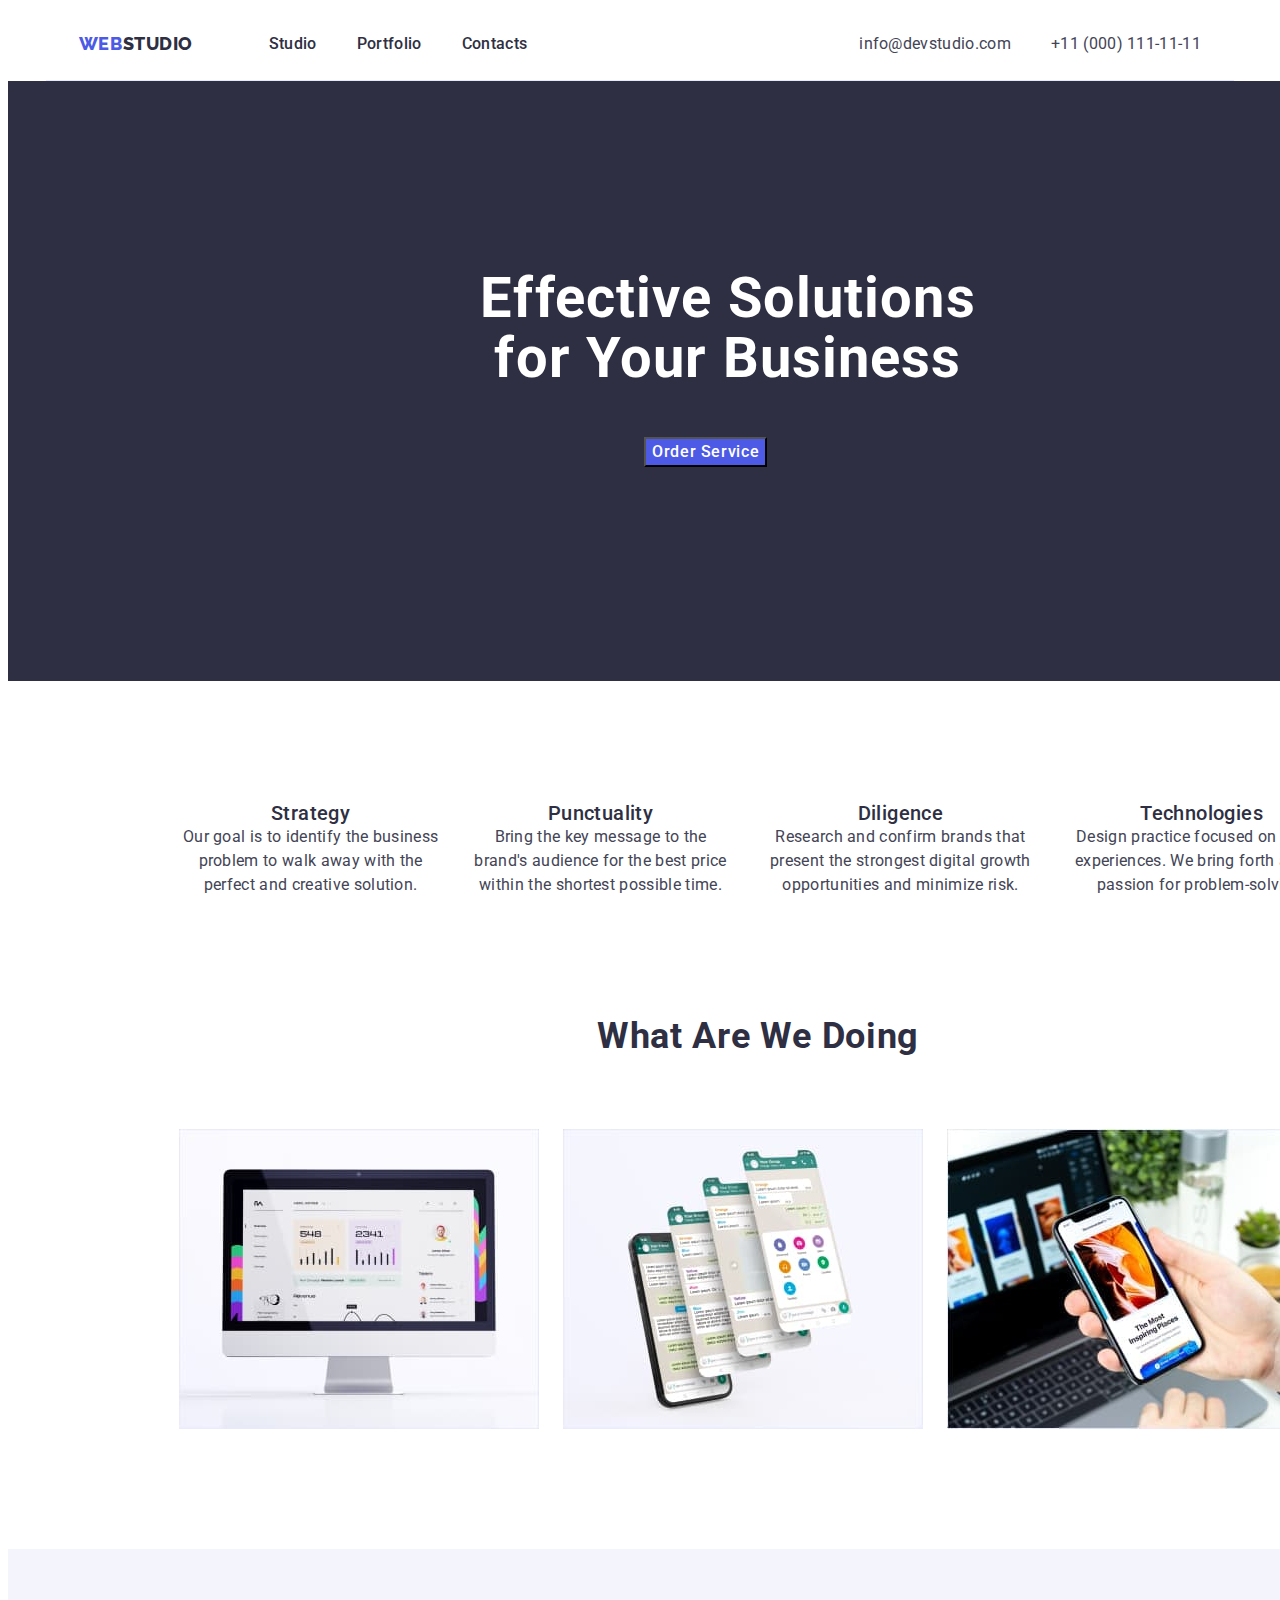
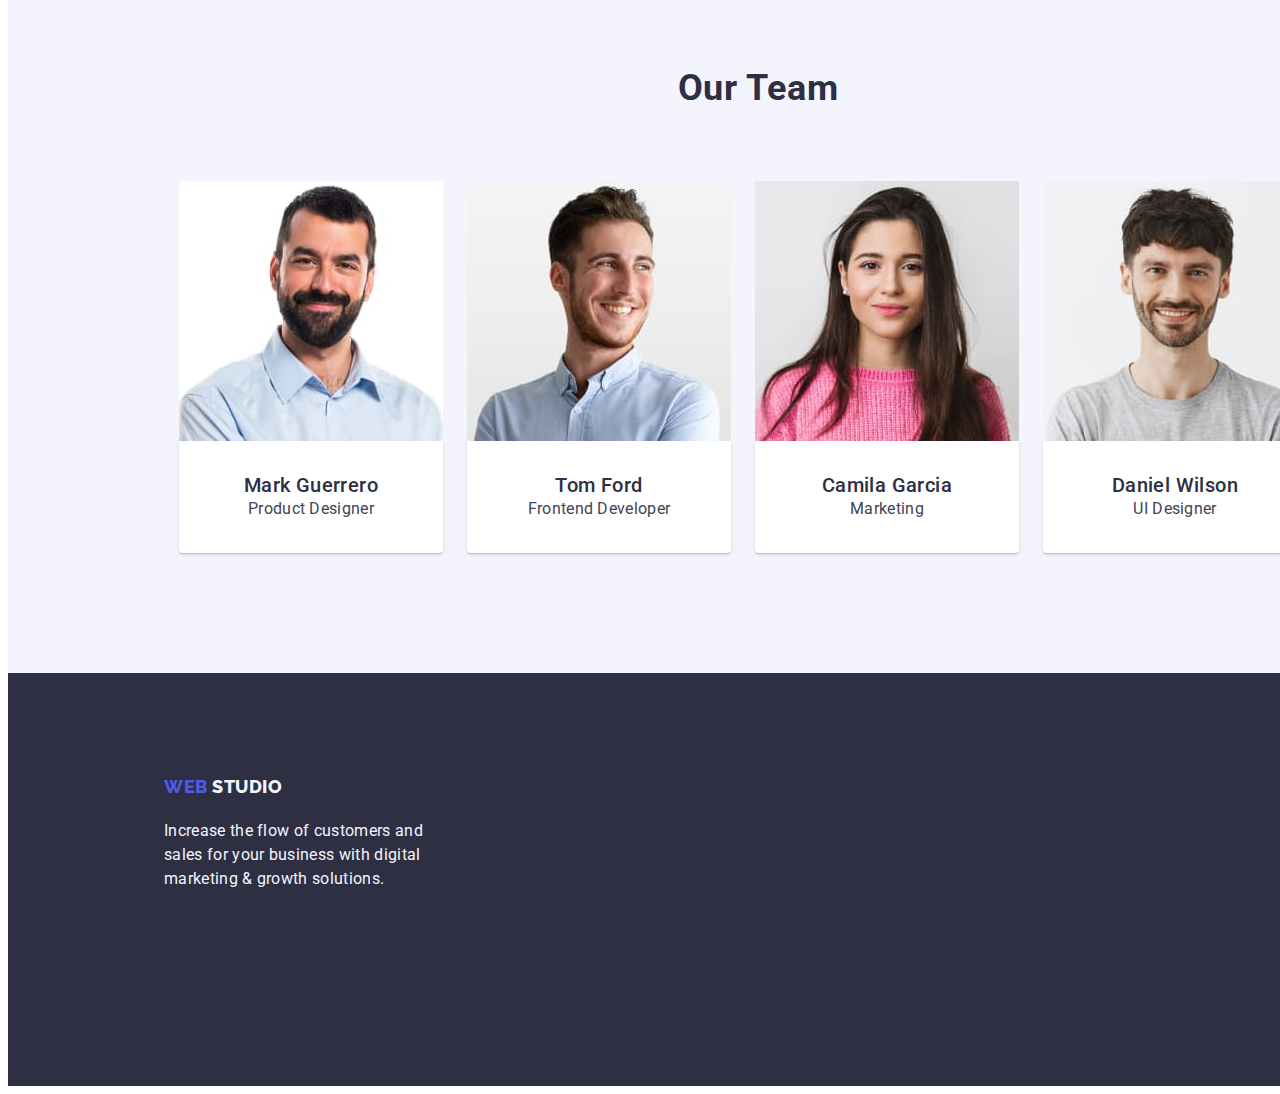
==== index.html @ 9d77634a "9-00" ====
<!DOCTYPE html>
<html lang="en">

<head>
    <meta charset="UTF-8">
    <meta name="viewport" content="width=device-width, initial-scale=1.0">
    <title>WebStudio</title>
    <link rel="preconnect" href="https://fonts.googleapis.com">
    <link rel="preconnect" href="https://fonts.gstatic.com" crossorigin>
    <link
        href="https://fonts.googleapis.com/css2?family=Raleway:wght@800&family=Roboto:wght@400;500;700;900&display=swap"
        rel="stylesheet">
    <link rel="stylesheet" href="node_modules/modern-normalize/modern-normalize.css">
    <link rel="stylesheet" href="./css/style.css">

</head>

<body>

    <header class="main-menu">
        <div class="header-content container">
            <nav class="menu">
                <div class="logotype">
                    <a href="./index.html" class="logo link">Web<span class="highlight">Studio</span></a>
                </div>
                <ul class="list">
                    <div class="menu-content">
                        <li><a href="./index.html" class="link nav-menu">Studio</a></li>
                        <li><a href="./portfolio.html" class="link nav-menu">Portfolio</a></li>
                        <li><a href="" class="link nav-menu">Contacts</a></li>
                    </div>
                </ul>
            </nav>
            <address class="h-address">
                <ul class="list">
                    <div class="contacts-content">
                        <li><a href="mailto:info@devstudio.com" class="adress-item link">info@devstudio.com</a></li>
                        <li><a href="tel:+110001111111" class="adress-item link">+11 (000) 111-11-11</a></li>
                    </div>
                </ul>
            </address>
        </div>
    </header>
    <main>
        <section class="solutions hero">
            <h1 class="eff-sol text-title-1">Effective Solutions
                for Your Business</h1>

            <button type="button" class="click bttn">Order Service</button>
        </section>

        <section class="section">
            <div class="container">
                <h2 class="visually-hidden">features</h2>
                <ul class="features list">
                    <li>
                        <h3 class="points">Strategy</h3>

                        <p class="point-text">Our goal is to identify the business
                            problem to walk away with the perfect and creative solution.</p>
                    </li>

                    <li>
                        <h3 class="points">Punctuality</h3>

                        <p class="point-text">Bring the key message to the brand's audience for the best price
                            within
                            the
                            shortest possible
                            time.
                        </p>
                    </li>

                    <li>
                        <h3 class="points">Diligence</h3>

                        <p class="point-text">Research and confirm brands that present the strongest digital growth
                            opportunities and minimize
                            risk.
                        </p>
                    </li>

                    <li>
                        <h3 class="points">Technologies</h3>

                        <p class="point-text">Design practice focused on digital experiences. We bring forth a deep
                            passion
                            for
                            problem-solving.
                        </p>
                    </li>
                </ul>
            </div>
        </section>

        <section class="section">
            <div class="container">
                <h2 class="title pict-title">What are we doing</h2>
                <ul class="list pictures illustration">

                    <li><img src="./images/img-1.jpg" alt="computer" width="360"></li>
                    <li><img src="./images/img-2.jpg" alt="screens" width="360"></li>
                    <li><img src="./images/img-3.jpg" alt="phone" width="360"></li>

                </ul>
            </div>
        </section>

        <section class="team section">
            <div class="container">
                <h2 class="title pict-title">Our Team</h2>

                <ul class="list pictures avatar">
                    <li class="member"><img src="./images/foto-1.jpg" alt="Product Designer" width="264">
                        <div class="card avatar">
                            <h3 class="points">Mark Guerrero</h3>
                            <p class="point-text">Product Designer</p>
                        </div>
                    </li>
                    <li class="member"><img src="./images/foto-2.jpg" alt="Frontend Developer" width="264">
                        <div class="card avatar">
                            <h3 class="points">Tom Ford</h3>
                            <p class="point-text">Frontend Developer</p>
                        </div>
                    </li>
                    <li class="member"><img src="./images/foto-3.jpg" alt="Marketing" width="264">
                        <div class="card avatar">
                            <h3 class="points">Camila Garcia</h3>
                            <p class="point-text">Marketing</p>
                        </div>
                    </li>
                    <li class="member"><img src="./images/foto-4.jpg" alt="UI Designer" width="264">
                        <div class="card avatar">
                            <h3 class="points">Daniel Wilson</h3>
                            <p class="point-text">UI Designer</p>
                        </div>
                    </li>
                </ul>
            </div>
        </section>
    </main>
    <footer class="down down-cont">
        <div class="container">
            <div class="logotype">
                <a href="./index.html" class="logo link">Web
                    <span class="down-logo">Studio</span>
                </a>
            </div>
            <p class="down-par down-text">Increase the flow of customers and sales for your business with digital
                marketing &
                growth
                solutions.</p>
        </div>
    </footer>

</body>

</html>
---- css/style.css ----
:root {
    --main-color: #2E2F42;
    --logo-color: #4D5AE5;
--second-color: #434455;
    --white: #FFF;
    --cloud: #F4F4FD;
    --cornflower:#E7E9FC;
}

body{
    font-family: 'Roboto', sans-serif;
    color: var(--second-color,#434455);
    background-color: #FFFFFF;
}



h1,
h2,
h3,
p {
	margin-top: 0;
	margin-bottom: 0;
}

ul {
	margin-top: 0;
	margin-bottom: 0;
	padding-left: 0;
} 
img {
    display: block;
}

    .link {
            text-decoration: none;
          }
    
    .list {
            list-style-type: none;
        } 


    .nav-menu {
        font-weight: 500;
        color: var(--main-color,#2E2F42);
        line-height: 1.5;
        letter-spacing: 0.02em;
    }
    
    .link:hover {
        color: #404bbf;
    }
    .link:focus {
        color: #404bbf;
    }

    .logo {
            font-size: 18px;
            font-family: "Raleway", sans-serif;
            line-height: 1.17;
            letter-spacing: 0.03em;
            text-transform: uppercase;
            color: var(--logo-color,#4D5AE5);
            font-weight: 800;                 
    }

    .highlight {
        color: var(--main-color);
    }
        .header-content {
            display: flex;
            width: 1440px;
            height: 72px;
            justify-content: center;
            align-items: center;
            flex-shrink: 0;
            border-bottom: 1px solid var(--cornflower, #E7E9FC);
            background: var(--white, #FFF);
        }
        .menu {
            display: flex;
        }
         .logotype {
            display: inline-flex;
                height: 24px;
                align-items: center;
                flex-shrink: 0;
         }
                 .logotype.logo {
                    display: flex;
                        width: 44px;
                        flex-direction: column;
                        justify-content: center;
                 }
                 .logotype.highlight {
                                    display: flex;
                                        width: 71px;
                                        flex-direction: column;
                                        justify-content: center;
                                 }

         .menu-content {
                    display: inline-flex;
                        align-items: flex-start;
                        gap: 40px;
                        
                        margin-right: 332px;
                        margin-left: 76px;
                 }
         .contacts-content {
                    display: inline-flex;
                    gap: 40px;

                 }

    .adress-item {
        color: var(--second-color, #434455);
        font-size: 16px;
        line-height: 1.5;
        letter-spacing: 0.02em;
    }
        .h-address {
            font-style: normal;
        }
               
                
                  

.solutions {
        background-color: var(--main-color,#2E2F42);
 }

 .hero {
width: 1440px;
    height: 600px;
    flex-shrink: 0;
 }
 .text-title-1 {
    display: flex;
        width: 496px;
        flex-direction: column;
        flex-shrink: 0;
        padding-top: 188px;
        padding-bottom: 48px;
        padding-left: 472px;
        padding-right: 472px;
 }
 .bttn {
    margin-left: 636px;
    margin-right: 635px;
 }
      
     .eff-sol {
         color: var(--white, #FFF);
         text-align: center;
         font-size: 56px;
         line-height: 1.07;
         letter-spacing: 0.02em;
        }
.click {
                background-color: #4D5AE5;
                cursor: pointer;
                font-family: "Roboto", sans-serif;
                font-weight: 500;
                font-size: 16px;
                line-height: 1.5;
                letter-spacing: 0.04em;
                color: #ffffff;
}
.click:focus {
    background-color: #404BBF;
}

.click:hover {
    background-color: #404BBF;
}


  .section {  
    width: 1128px;
        padding-left: 156px;
        padding-right: 156px;
        padding-top: 120px;
  }

.features {
display: flex;
gap: 24px;
width: calc((100%-24px*3) / 4);
    
    
}
.points {
            font-weight: 500;
            font-size: 20px;
            line-height: 1.2;
            letter-spacing: 0.02em;
            color: var(--main-color,#2E2F42);
            text-align: center;
}
.point-text {
    font-size: 16px;
    line-height: 1.5;
    letter-spacing: 0.02em;
    color: var(--second-color,#434455);
    text-align: center;
}

.title {
    font-size: 36px;
    line-height: 1.11;
    letter-spacing: 0.02em;
    text-transform: capitalize;
    color: var(--main-color,#2E2F42);
    text-align: center;
}
.pict-title{
    margin: 0 auto;
    padding-bottom: 72px;
    
}
.illustration {
    max-width: calc((100%-2*24) / 3);
}

.pictures {
display: flex;
gap: 24px;
    padding-bottom: 120px;
}
.card {
    border-radius: 0px 0px 4px 4px;
        background: var(--white, #FFF);
        box-shadow: 0px 2px 1px 0px rgba(46, 47, 66, 0.08), 0px 1px 1px 0px rgba(46, 47, 66, 0.16), 0px 1px 6px 0px rgba(46, 47, 66, 0.08);
        padding: 32px 0;
        max-width: calc((100%-3*24) / 4);
}
.avatar{
    max-width: calc((100%-3*24) / 4);
}
.team {
    background: var(--cloud, #F4F4FD);
    letter-spacing: 0.02em;
    color: var(--main-color,#2E2F42);
}
.member {
    background-color: #FFFFFF;
}
.container {
    width: 1158px;
    margin: 0 auto;
    padding: 0 15px;
}

.down { 
    background: var(--main-color,#2E2F42);
    color: var(--cloud, #F4F4FD);
        line-height: 1.5;
        letter-spacing: 0.013em;
}
.down-cont {
    width: 1440px;
        height: 312px;
        flex-shrink: 0;
        padding-top: 101.5px;
        padding-left: 15px;
}

.down-logo {
    color: var(--cloud,#F4F4FD);
}

.logotype.down-logo {
    display: flex;
        width: 71px;
        flex-direction: column;
        justify-content: center;
}
.down-text {
    display: flex;
        width: 264px;
        flex-direction: column;
        flex-shrink: 0;
        padding-top: 19px;
}
.down-par {
    letter-spacing: 0.02em;
    line-height: 1.5;
    color: var(--cloud,#F4F4FD);
}
.press {
    font-family: "Roboto", sans-serif;
    font-weight: 500;
    font-size: 16px;
    line-height: 1.5;
    letter-spacing: 0.04em;
    color: var(--logo-color,#4D5AE5);
    background-color: var(--cloud,#F4F4FD);
    cursor: pointer;
}
.press:hover {
color: #FFFFFF;
background-color: #404BBF;
}
.press:focus {
color: #FFFFFF;
background-color: #404BBF;
}
.main-type {
    display: inline-flex;
        align-items: flex-start;
        gap: 24px;
     padding-top: 96px;
            padding-bottom: 72px;
        justify-content: center;
            align-items: center;
            padding-left: 120px;
}
.type-01 {
    display: flex;
        padding: 12px 24px;
        align-items: flex-start;
        border-radius: 4px;
        background: var(--ocean, #404BBF);
        box-shadow: 0px 2px 2px 0px rgba(0, 0, 0, 0.12), 0px 2px 1px 0px rgba(0, 0, 0, 0.08), 0px 3px 1px 0px rgba(0, 0, 0, 0.10);
}
.type-02 {
    display: flex;
        padding: 12px 24px;
        justify-content: center;
        align-items: center;
        border-radius: 4px;
        border: 1px solid var(--cornflower, #E7E9FC);
        background: var(--cloud, #F4F4FD);
        
}
.portfolio-pict {
    display: flex;
    flex-wrap: wrap;
    gap: 24px;
    max-width: calc((100%-6*24) / 9);
    padding-bottom: 120px;
}

 .description {
    flex-direction: column;
        align-items: flex-start;
        flex-shrink: 0;
        border: 1px solid var(--cornflower, #E7E9FC);
        background: var(--white, #FFF);
        margin-bottom: 48px;
        padding-top: 24px;
        padding-bottom: 24px;
 }
.services {
    font-weight: 500;
    font-size: 20px;
    line-height: 1.2;
    letter-spacing: 0.02em;
    color: var(--main-color,#2E2F42);
}

.applications {
    font-size: 16px;
    line-height: 1.5;
    letter-spacing: 0.02em;
    color: var(--second-color,#434455);
}
         .visually-hidden {
             position: absolute;
             width: 1px;
             height: 1px;
             margin: -1px;
             border: 0;
             padding: 0;
             white-space: nowrap;
             clip-path: inset(100%);
             clip: rect(0 0 0 0);
             overflow: hidden;
         }
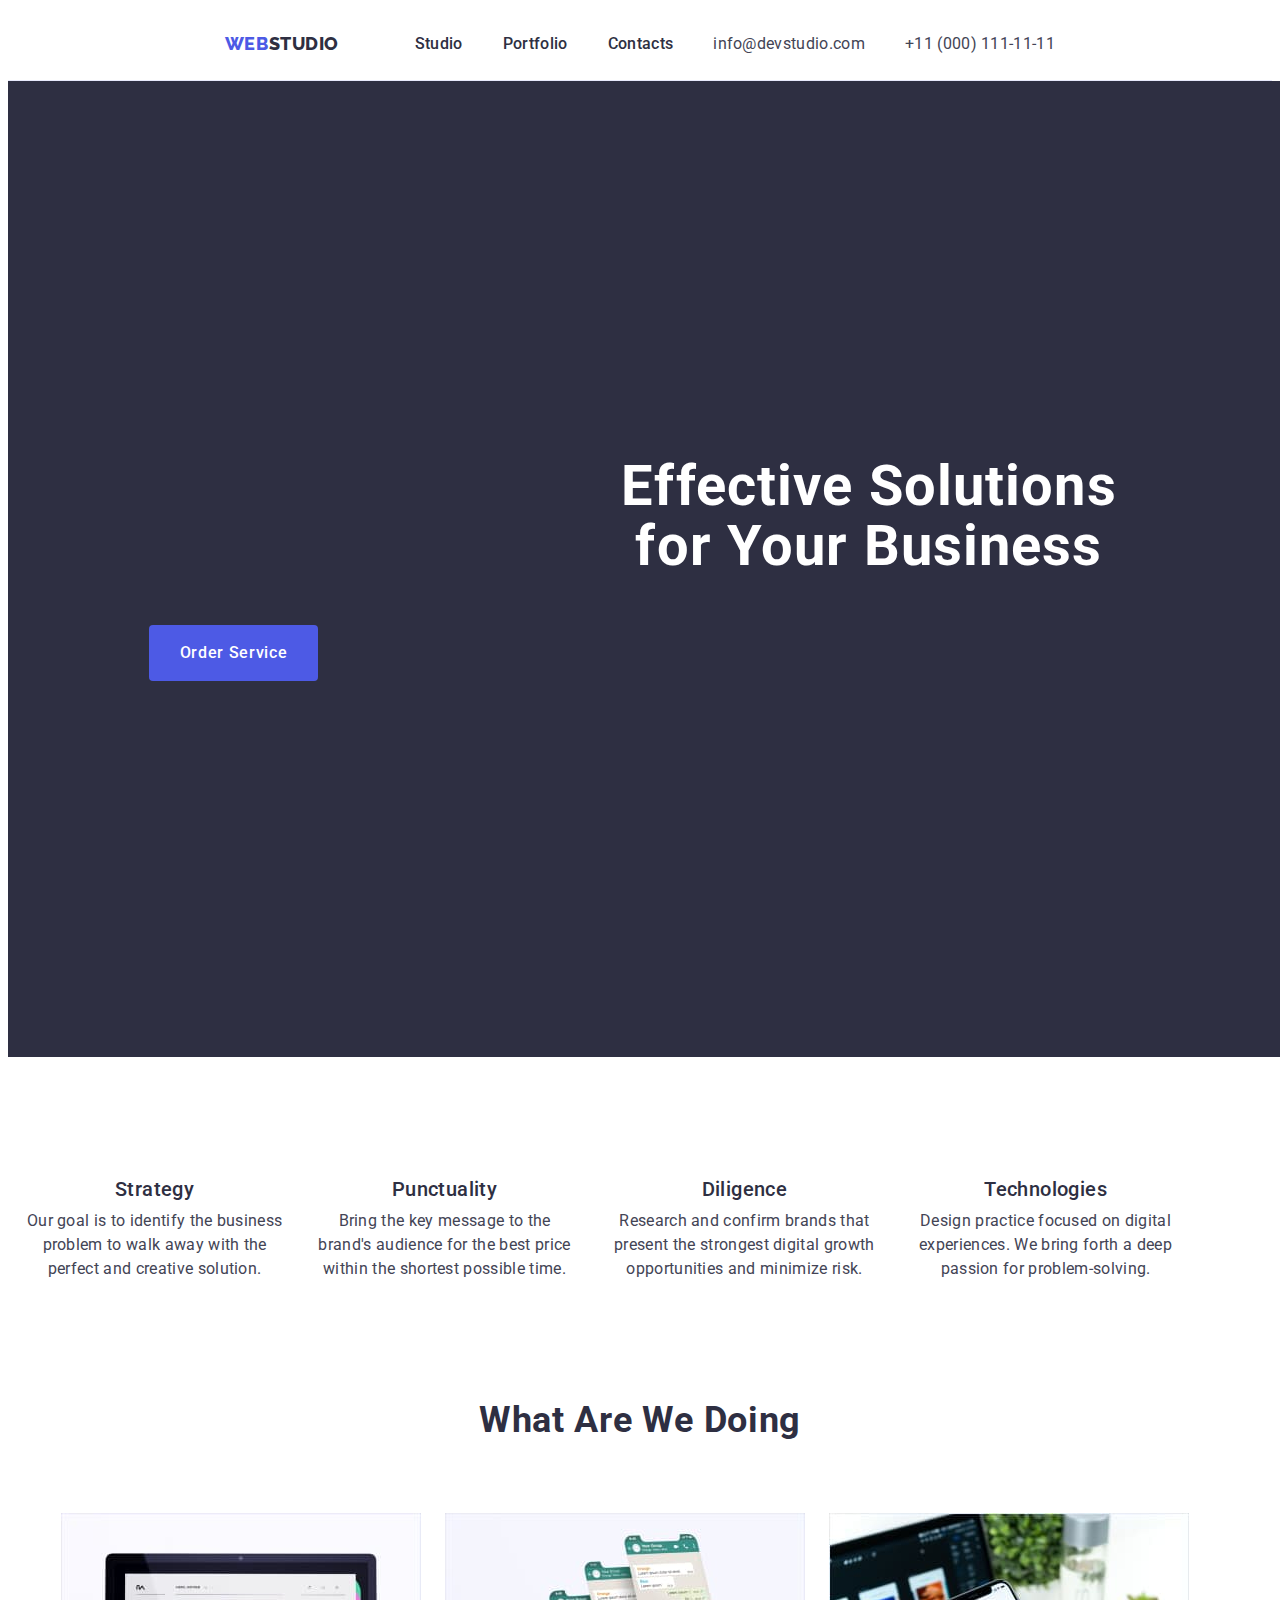
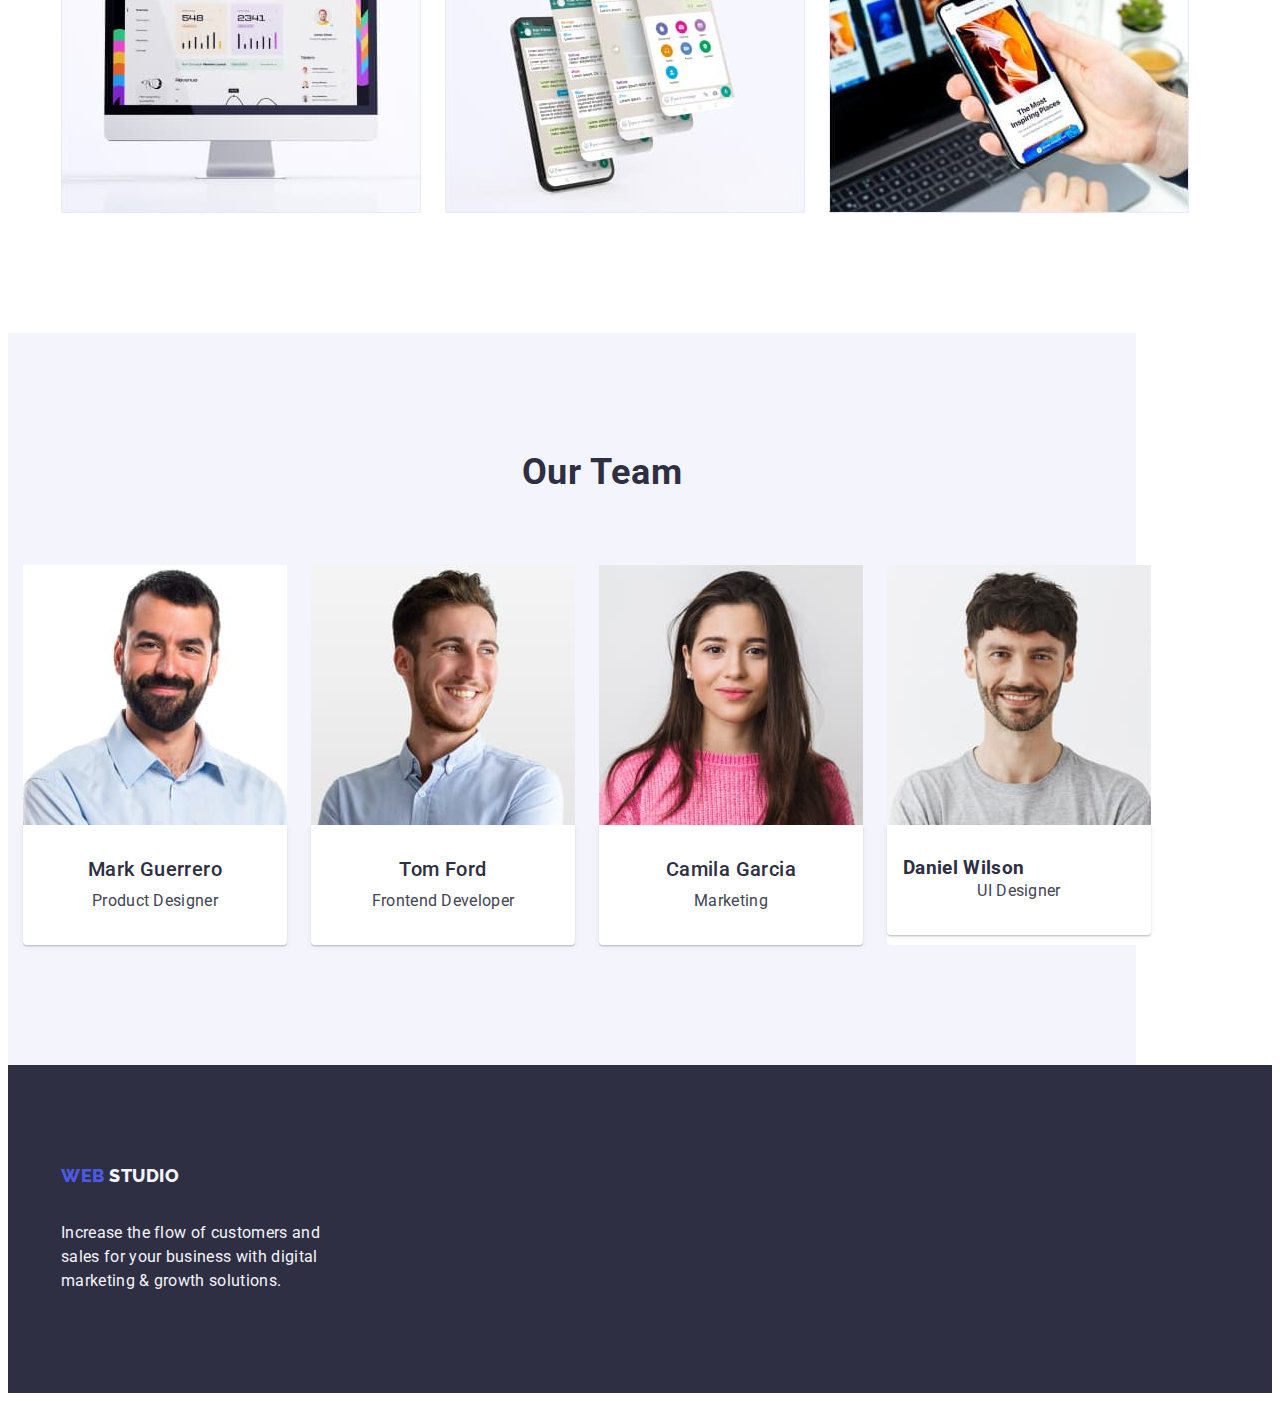
==== commit 06723f27: "10-04" ====
--- a/index.html
+++ b/index.html
@@ -17,7 +17,7 @@
 
 <body>
 
-    <header class="main-menu">
+    <header class="main-menu accent">
         <div class="header-content container">
             <nav class="menu">
                 <div class="logotype">
@@ -25,9 +25,9 @@
                 </div>
                 <ul class="list">
                     <div class="menu-content">
-                        <li><a href="./index.html" class="link nav-menu">Studio</a></li>
-                        <li><a href="./portfolio.html" class="link nav-menu">Portfolio</a></li>
-                        <li><a href="" class="link nav-menu">Contacts</a></li>
+                        <li><a href="./index.html" class="link nav-menu callout">Studio</a></li>
+                        <li><a href="./portfolio.html" class="link nav-menu callout">Portfolio</a></li>
+                        <li class="zero"><a href="" class="link nav-menu callout">Contacts</a></li>
                     </div>
                 </ul>
             </nav>
@@ -35,7 +35,8 @@
                 <ul class="list">
                     <div class="contacts-content">
                         <li><a href="mailto:info@devstudio.com" class="adress-item link">info@devstudio.com</a></li>
-                        <li><a href="tel:+110001111111" class="adress-item link">+11 (000) 111-11-11</a></li>
+                        <li class="zero"><a href="tel:+110001111111" class="adress-item link">+11 (000) 111-11-11</a>
+                        </li>
                     </div>
                 </ul>
             </address>
@@ -43,25 +44,27 @@
     </header>
     <main>
         <section class="solutions hero">
-            <h1 class="eff-sol text-title-1">Effective Solutions
-                for Your Business</h1>
+            <div class="container">
+                <h1 class="eff-sol text-title-1">Effective Solutions
+                    for Your Business</h1>
 
-            <button type="button" class="click bttn">Order Service</button>
+                <button type="button" class="click bttn">Order Service</button>
+            </div>
         </section>
 
         <section class="section">
             <div class="container">
                 <h2 class="visually-hidden">features</h2>
                 <ul class="features list">
-                    <li>
-                        <h3 class="points">Strategy</h3>
+                    <li class="element">
+                        <h3 class="points indent">Strategy</h3>
 
                         <p class="point-text">Our goal is to identify the business
                             problem to walk away with the perfect and creative solution.</p>
                     </li>
 
-                    <li>
-                        <h3 class="points">Punctuality</h3>
+                    <li class="element">
+                        <h3 class="points indent">Punctuality</h3>
 
                         <p class="point-text">Bring the key message to the brand's audience for the best price
                             within
@@ -71,8 +74,8 @@
                         </p>
                     </li>
 
-                    <li>
-                        <h3 class="points">Diligence</h3>
+                    <li class="element">
+                        <h3 class="points indent">Diligence</h3>
 
                         <p class="point-text">Research and confirm brands that present the strongest digital growth
                             opportunities and minimize
@@ -80,8 +83,8 @@
                         </p>
                     </li>
 
-                    <li>
-                        <h3 class="points">Technologies</h3>
+                    <li class="element">
+                        <h3 class="points indent">Technologies</h3>
 
                         <p class="point-text">Design practice focused on digital experiences. We bring forth a deep
                             passion
@@ -93,14 +96,14 @@
             </div>
         </section>
 
-        <section class="section">
+        <section class="third-section">
             <div class="container">
                 <h2 class="title pict-title">What are we doing</h2>
-                <ul class="list pictures illustration">
+                <ul class="list pictures">
 
-                    <li><img src="./images/img-1.jpg" alt="computer" width="360"></li>
-                    <li><img src="./images/img-2.jpg" alt="screens" width="360"></li>
-                    <li><img src="./images/img-3.jpg" alt="phone" width="360"></li>
+                    <li class=" illustration"><img src="./images/img-1.jpg" alt="computer" width="360"></li>
+                    <li class=" illustration"><img src="./images/img-2.jpg" alt="screens" width="360"></li>
+                    <li class=" illustration"><img src="./images/img-3.jpg" alt="phone" width="360"></li>
 
                 </ul>
             </div>
@@ -110,28 +113,28 @@
             <div class="container">
                 <h2 class="title pict-title">Our Team</h2>
 
-                <ul class="list pictures avatar">
-                    <li class="member"><img src="./images/foto-1.jpg" alt="Product Designer" width="264">
-                        <div class="card avatar">
-                            <h3 class="points">Mark Guerrero</h3>
+                <ul class="list pictures">
+                    <li class="member avatar"><img src="./images/foto-1.jpg" alt="Product Designer" width="264">
+                        <div class="card">
+                            <h3 class="points indent">Mark Guerrero</h3>
                             <p class="point-text">Product Designer</p>
                         </div>
                     </li>
-                    <li class="member"><img src="./images/foto-2.jpg" alt="Frontend Developer" width="264">
-                        <div class="card avatar">
-                            <h3 class="points">Tom Ford</h3>
+                    <li class="member  avatar"><img src="./images/foto-2.jpg" alt="Frontend Developer" width="264">
+                        <div class="card">
+                            <h3 class="points indent">Tom Ford</h3>
                             <p class="point-text">Frontend Developer</p>
                         </div>
                     </li>
-                    <li class="member"><img src="./images/foto-3.jpg" alt="Marketing" width="264">
-                        <div class="card avatar">
-                            <h3 class="points">Camila Garcia</h3>
+                    <li class="member  avatar"><img src="./images/foto-3.jpg" alt="Marketing" width="264">
+                        <div class="card">
+                            <h3 class="points indent">Camila Garcia</h3>
                             <p class="point-text">Marketing</p>
                         </div>
                     </li>
-                    <li class="member"><img src="./images/foto-4.jpg" alt="UI Designer" width="264">
-                        <div class="card avatar">
-                            <h3 class="points">Daniel Wilson</h3>
+                    <li class="member  avatar"><img src="./images/foto-4.jpg" alt="UI Designer" width="264">
+                        <div class="card">
+                            <h3 class="point indents">Daniel Wilson</h3>
                             <p class="point-text">UI Designer</p>
                         </div>
                     </li>
@@ -141,11 +144,11 @@
     </main>
     <footer class="down down-cont">
         <div class="container">
-            <div class="logotype">
-                <a href="./index.html" class="logo link">Web
-                    <span class="down-logo">Studio</span>
-                </a>
-            </div>
+
+            <a href="./index.html" class="logo link mark">Web
+                <span class="down-logo">Studio</span>
+            </a>
+
             <p class="down-par down-text">Increase the flow of customers and sales for your business with digital
                 marketing &
                 growth
--- a/css/style.css
+++ b/css/style.css
@@ -75,8 +75,10 @@
             justify-content: center;
             align-items: center;
             flex-shrink: 0;
-            border-bottom: 1px solid var(--cornflower, #E7E9FC);
             background: var(--white, #FFF);
+        }
+        .accent {
+            border-bottom: 1px solid var(--cornflower,#E7E9FC);
         }
         .menu {
             display: flex;
@@ -86,6 +88,7 @@
                 height: 24px;
                 align-items: center;
                 flex-shrink: 0;
+                margin-right: 76px;
          }
                  .logotype.logo {
                     display: flex;
@@ -99,14 +102,19 @@
                                         flex-direction: column;
                                         justify-content: center;
                                  }
+                                 .callout{
+                                    padding: 24px 0;
+                                 }
+                                 .zero {
+                                    margin-right: 0;
+                                 }
 
          .menu-content {
                     display: inline-flex;
                         align-items: flex-start;
                         gap: 40px;
-                        
-                        margin-right: 332px;
-                        margin-left: 76px;
+                    margin-left: 0;
+                    margin-right: 40px;
                  }
          .contacts-content {
                     display: inline-flex;
@@ -135,6 +143,7 @@
 width: 1440px;
     height: 600px;
     flex-shrink: 0;
+    padding: 188px 0;
  }
  .text-title-1 {
     display: flex;
@@ -147,8 +156,12 @@
         padding-right: 472px;
  }
  .bttn {
-    margin-left: 636px;
-    margin-right: 635px;
+min-width: 169px;
+display: block;
+height: 56px;
+border: none;
+background-color: var(--logo-color);
+border-radius: 4px;
  }
       
      .eff-sol {
@@ -157,6 +170,8 @@
          font-size: 56px;
          line-height: 1.07;
          letter-spacing: 0.02em;
+        max-width: 496px;
+        cursor: pointer;
         }
 .click {
                 background-color: #4D5AE5;
@@ -179,17 +194,18 @@
 
   .section {  
     width: 1128px;
-        padding-left: 156px;
-        padding-right: 156px;
-        padding-top: 120px;
+        padding: 120px 0;
+  }
+  .third-section {
+    padding-bottom: 120px;
   }
 
 .features {
 display: flex;
-gap: 24px;
-width: calc((100%-24px*3) / 4);
-    
-    
+gap: 24px; 
+} 
+.element {
+    width: calc((100%-24px*3) / 4);
 }
 .points {
             font-weight: 500;
@@ -199,6 +215,9 @@
             color: var(--main-color,#2E2F42);
             text-align: center;
 }
+.indent {
+    margin-bottom: 8px;
+}
 .point-text {
     font-size: 16px;
     line-height: 1.5;
@@ -216,10 +235,10 @@
     text-align: center;
 }
 .pict-title{
-    margin: 0 auto;
-    padding-bottom: 72px;
+    margin-bottom: 72px;
     
 }
+
 .illustration {
     max-width: calc((100%-2*24) / 3);
 }
@@ -227,17 +246,17 @@
 .pictures {
 display: flex;
 gap: 24px;
-    padding-bottom: 120px;
 }
 .card {
     border-radius: 0px 0px 4px 4px;
         background: var(--white, #FFF);
         box-shadow: 0px 2px 1px 0px rgba(46, 47, 66, 0.08), 0px 1px 1px 0px rgba(46, 47, 66, 0.16), 0px 1px 6px 0px rgba(46, 47, 66, 0.08);
-        padding: 32px 0;
+        padding: 32px 16px;
         max-width: calc((100%-3*24) / 4);
 }
 .avatar{
     max-width: calc((100%-3*24) / 4);
+    border-radius: 0px 0px 4px 4px;
 }
 .team {
     background: var(--cloud, #F4F4FD);
@@ -260,15 +279,15 @@
         letter-spacing: 0.013em;
 }
 .down-cont {
-    width: 1440px;
-        height: 312px;
-        flex-shrink: 0;
-        padding-top: 101.5px;
-        padding-left: 15px;
+    padding: 100px 0;
 }
 
 .down-logo {
     color: var(--cloud,#F4F4FD);
+}
+.mark {
+    display: inline-block;
+    margin-bottom: 16px;
 }
 
 .logotype.down-logo {
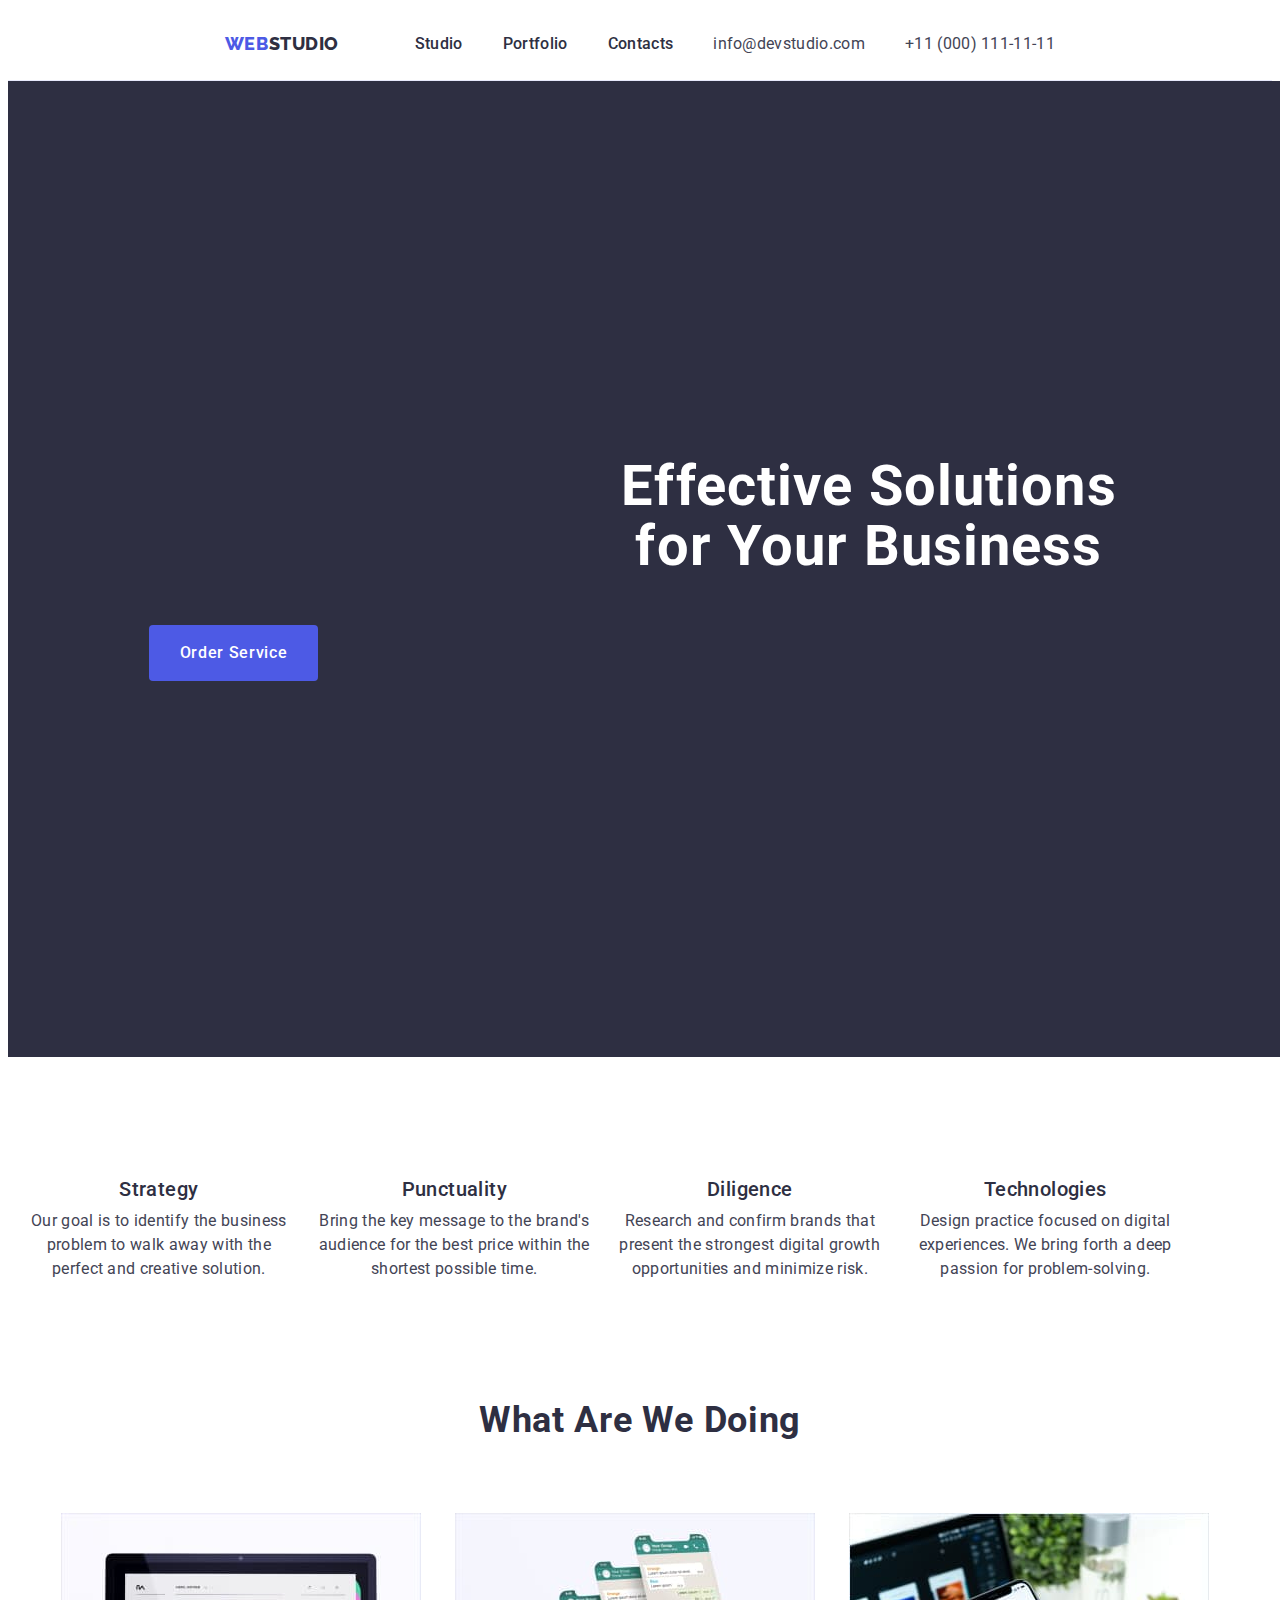
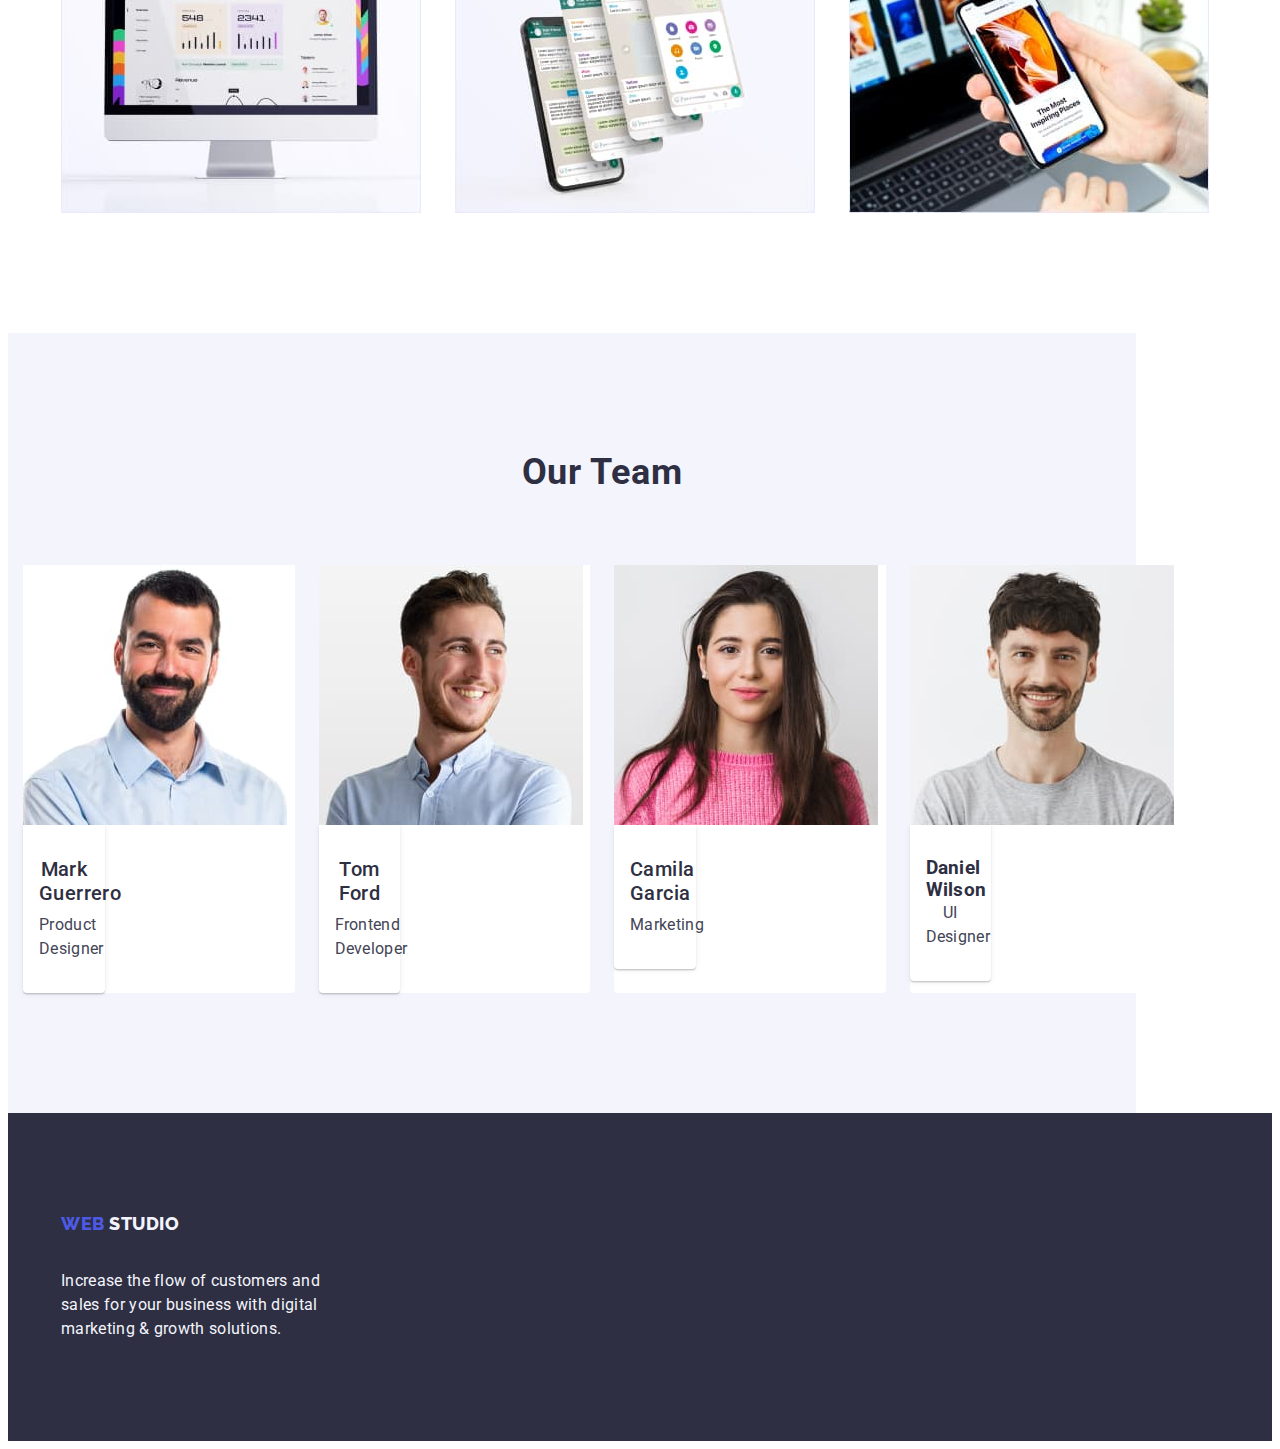
==== commit ec2f29a7: "17-07" ====
--- a/index.html
+++ b/index.html
@@ -10,7 +10,9 @@
     <link
         href="https://fonts.googleapis.com/css2?family=Raleway:wght@800&family=Roboto:wght@400;500;700;900&display=swap"
         rel="stylesheet">
-    <link rel="stylesheet" href="node_modules/modern-normalize/modern-normalize.css">
+    <link rel="stylesheet" href="https://cdnjs.cloudflare.com/ajax/libs/modern-normalize/2.0.0/modern-normalize.min.css"
+        integrity="sha512-4xo8blKMVCiXpTaLzQSLSw3KFOVPWhm/TRtuPVc4WG6kUgjH6J03IBuG7JZPkcWMxJ5huwaBpOpnwYElP/m6wg=="
+        crossorigin="anonymous" referrerpolicy="no-referrer" />
     <link rel="stylesheet" href="./css/style.css">
 
 </head>
--- a/css/style.css
+++ b/css/style.css
@@ -205,7 +205,7 @@
 gap: 24px; 
 } 
 .element {
-    width: calc((100%-24px*3) / 4);
+    width: calc((100% - 72px) / 4);
 }
 .points {
             font-weight: 500;
@@ -240,7 +240,7 @@
 }
 
 .illustration {
-    max-width: calc((100%-2*24) / 3);
+width: calc((100% - 48px) / 3);
 }
 
 .pictures {
@@ -252,10 +252,10 @@
         background: var(--white, #FFF);
         box-shadow: 0px 2px 1px 0px rgba(46, 47, 66, 0.08), 0px 1px 1px 0px rgba(46, 47, 66, 0.16), 0px 1px 6px 0px rgba(46, 47, 66, 0.08);
         padding: 32px 16px;
-        max-width: calc((100%-3*24) / 4);
+        width: calc((100% - 72px) / 4);
 }
 .avatar{
-    max-width: calc((100%-3*24) / 4);
+    width: calc((100% - 72px) / 4);
     border-radius: 0px 0px 4px 4px;
 }
 .team {
@@ -307,6 +307,10 @@
     letter-spacing: 0.02em;
     line-height: 1.5;
     color: var(--cloud,#F4F4FD);
+}
+.portfolio-section {
+    padding-top: 96px;
+        padding-bottom: 120px;
 }
 .press {
     font-family: "Roboto", sans-serif;
@@ -327,50 +331,39 @@
 background-color: #404BBF;
 }
 .main-type {
-    display: inline-flex;
-        align-items: flex-start;
+    display: flex;
         gap: 24px;
-     padding-top: 96px;
-            padding-bottom: 72px;
         justify-content: center;
-            align-items: center;
-            padding-left: 120px;
+        margin-bottom: 72px;
 }
 .type-01 {
-    display: flex;
-        padding: 12px 24px;
-        align-items: flex-start;
-        border-radius: 4px;
-        background: var(--ocean, #404BBF);
-        box-shadow: 0px 2px 2px 0px rgba(0, 0, 0, 0.12), 0px 2px 1px 0px rgba(0, 0, 0, 0.08), 0px 3px 1px 0px rgba(0, 0, 0, 0.10);
-}
-.type-02 {
-    display: flex;
-        padding: 12px 24px;
-        justify-content: center;
-        align-items: center;
-        border-radius: 4px;
-        border: 1px solid var(--cornflower, #E7E9FC);
-        background: var(--cloud, #F4F4FD);
-        
-}
+    padding: 12px 24px;
+    border: 1px solid var(--cornflower);
+    border-radius: 4px;
+}
+.type-01:focus {
+    border: 1px solid transparent;
+}
+.type-01:hover {
+    border: 1px solid transparent;
+}
+
+
 .portfolio-pict {
     display: flex;
     flex-wrap: wrap;
-    gap: 24px;
-    max-width: calc((100%-6*24) / 9);
-    padding-bottom: 120px;
+    column-gap: 24px;
+    row-gap: 48px;
+}
+.li-pict {
+    width: calc((100% - 48px) / 3);
+   
 }
 
  .description {
-    flex-direction: column;
-        align-items: flex-start;
-        flex-shrink: 0;
-        border: 1px solid var(--cornflower, #E7E9FC);
-        background: var(--white, #FFF);
-        margin-bottom: 48px;
-        padding-top: 24px;
-        padding-bottom: 24px;
+    padding: 32px 16px;
+    border: 1px solid var(--cornflower);
+        border-top: none;
  }
 .services {
     font-weight: 500;
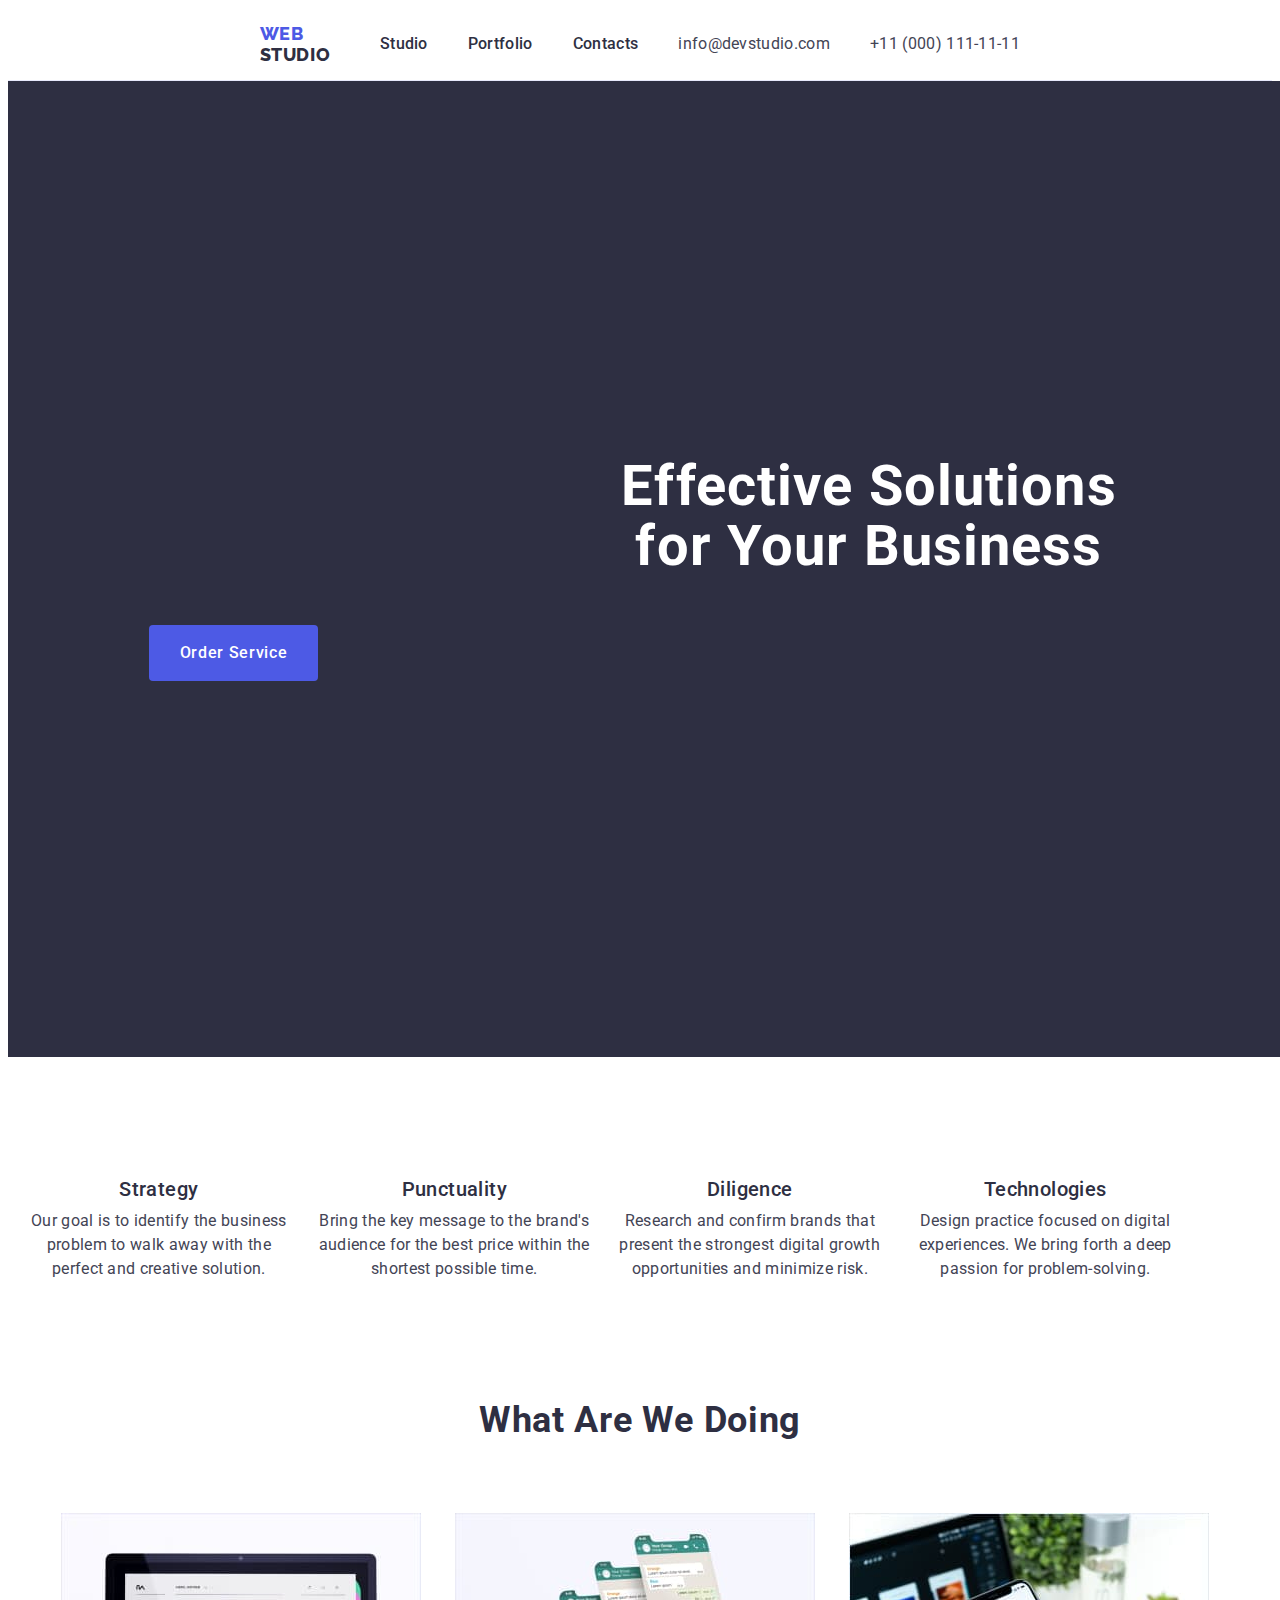
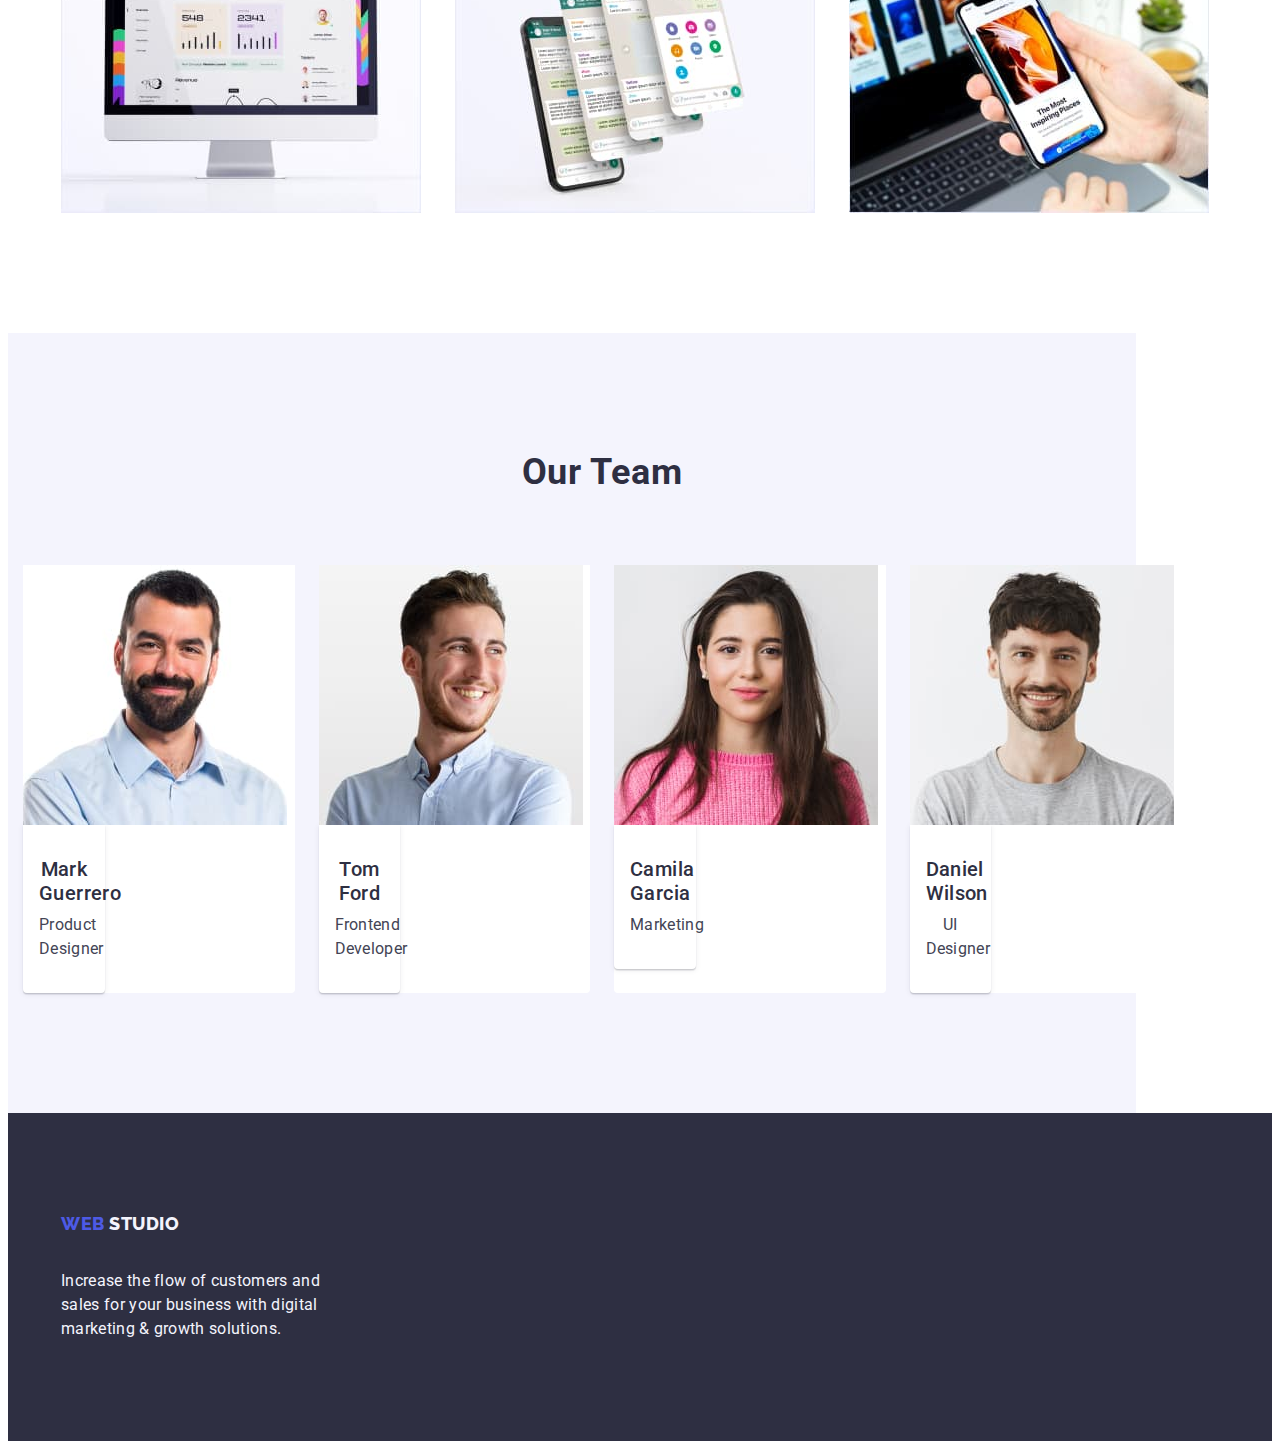
==== commit 3e335ef3: "18-12" ====
--- a/index.html
+++ b/index.html
@@ -22,24 +22,19 @@
     <header class="main-menu accent">
         <div class="header-content container">
             <nav class="menu">
-                <div class="logotype">
-                    <a href="./index.html" class="logo link">Web<span class="highlight">Studio</span></a>
-                </div>
-                <ul class="list">
-                    <div class="menu-content">
-                        <li><a href="./index.html" class="link nav-menu callout">Studio</a></li>
-                        <li><a href="./portfolio.html" class="link nav-menu callout">Portfolio</a></li>
-                        <li class="zero"><a href="" class="link nav-menu callout">Contacts</a></li>
-                    </div>
+                <a href="./index.html" class="logo logotype link">Web<span class="highlight">Studio</span></a>
+                <ul class="list menu-content">
+                    <li><a href="./index.html" class="link nav-menu callout">Studio</a></li>
+                    <li><a href="./portfolio.html" class="link nav-menu callout">Portfolio</a></li>
+                    <li class="zero"><a href="" class="link nav-menu callout">Contacts</a></li>
+
                 </ul>
             </nav>
             <address class="h-address">
-                <ul class="list">
-                    <div class="contacts-content">
-                        <li><a href="mailto:info@devstudio.com" class="adress-item link">info@devstudio.com</a></li>
-                        <li class="zero"><a href="tel:+110001111111" class="adress-item link">+11 (000) 111-11-11</a>
-                        </li>
-                    </div>
+                <ul class="list contacts-content">
+                    <li><a href="mailto:info@devstudio.com" class="adress-item link">info@devstudio.com</a></li>
+                    <li class="zero"><a href="tel:+110001111111" class="adress-item link">+11 (000) 111-11-11</a>
+                    </li>
                 </ul>
             </address>
         </div>
@@ -47,7 +42,7 @@
     <main>
         <section class="solutions hero">
             <div class="container">
-                <h1 class="eff-sol text-title-1">Effective Solutions
+                <h1 class="first-title text-title-1">Effective Solutions
                     for Your Business</h1>
 
                 <button type="button" class="click bttn">Order Service</button>
@@ -136,7 +131,7 @@
                     </li>
                     <li class="member  avatar"><img src="./images/foto-4.jpg" alt="UI Designer" width="264">
                         <div class="card">
-                            <h3 class="point indents">Daniel Wilson</h3>
+                            <h3 class="points indent">Daniel Wilson</h3>
                             <p class="point-text">UI Designer</p>
                         </div>
                     </li>
--- a/css/style.css
+++ b/css/style.css
@@ -82,12 +82,9 @@
         }
         .menu {
             display: flex;
+            align-items: center;
         }
          .logotype {
-            display: inline-flex;
-                height: 24px;
-                align-items: center;
-                flex-shrink: 0;
                 margin-right: 76px;
          }
                  .logotype.logo {
@@ -117,7 +114,7 @@
                     margin-right: 40px;
                  }
          .contacts-content {
-                    display: inline-flex;
+                    display: flex;
                     gap: 40px;
 
                  }
@@ -164,7 +161,7 @@
 border-radius: 4px;
  }
       
-     .eff-sol {
+     .first-title {
          color: var(--white, #FFF);
          text-align: center;
          font-size: 56px;
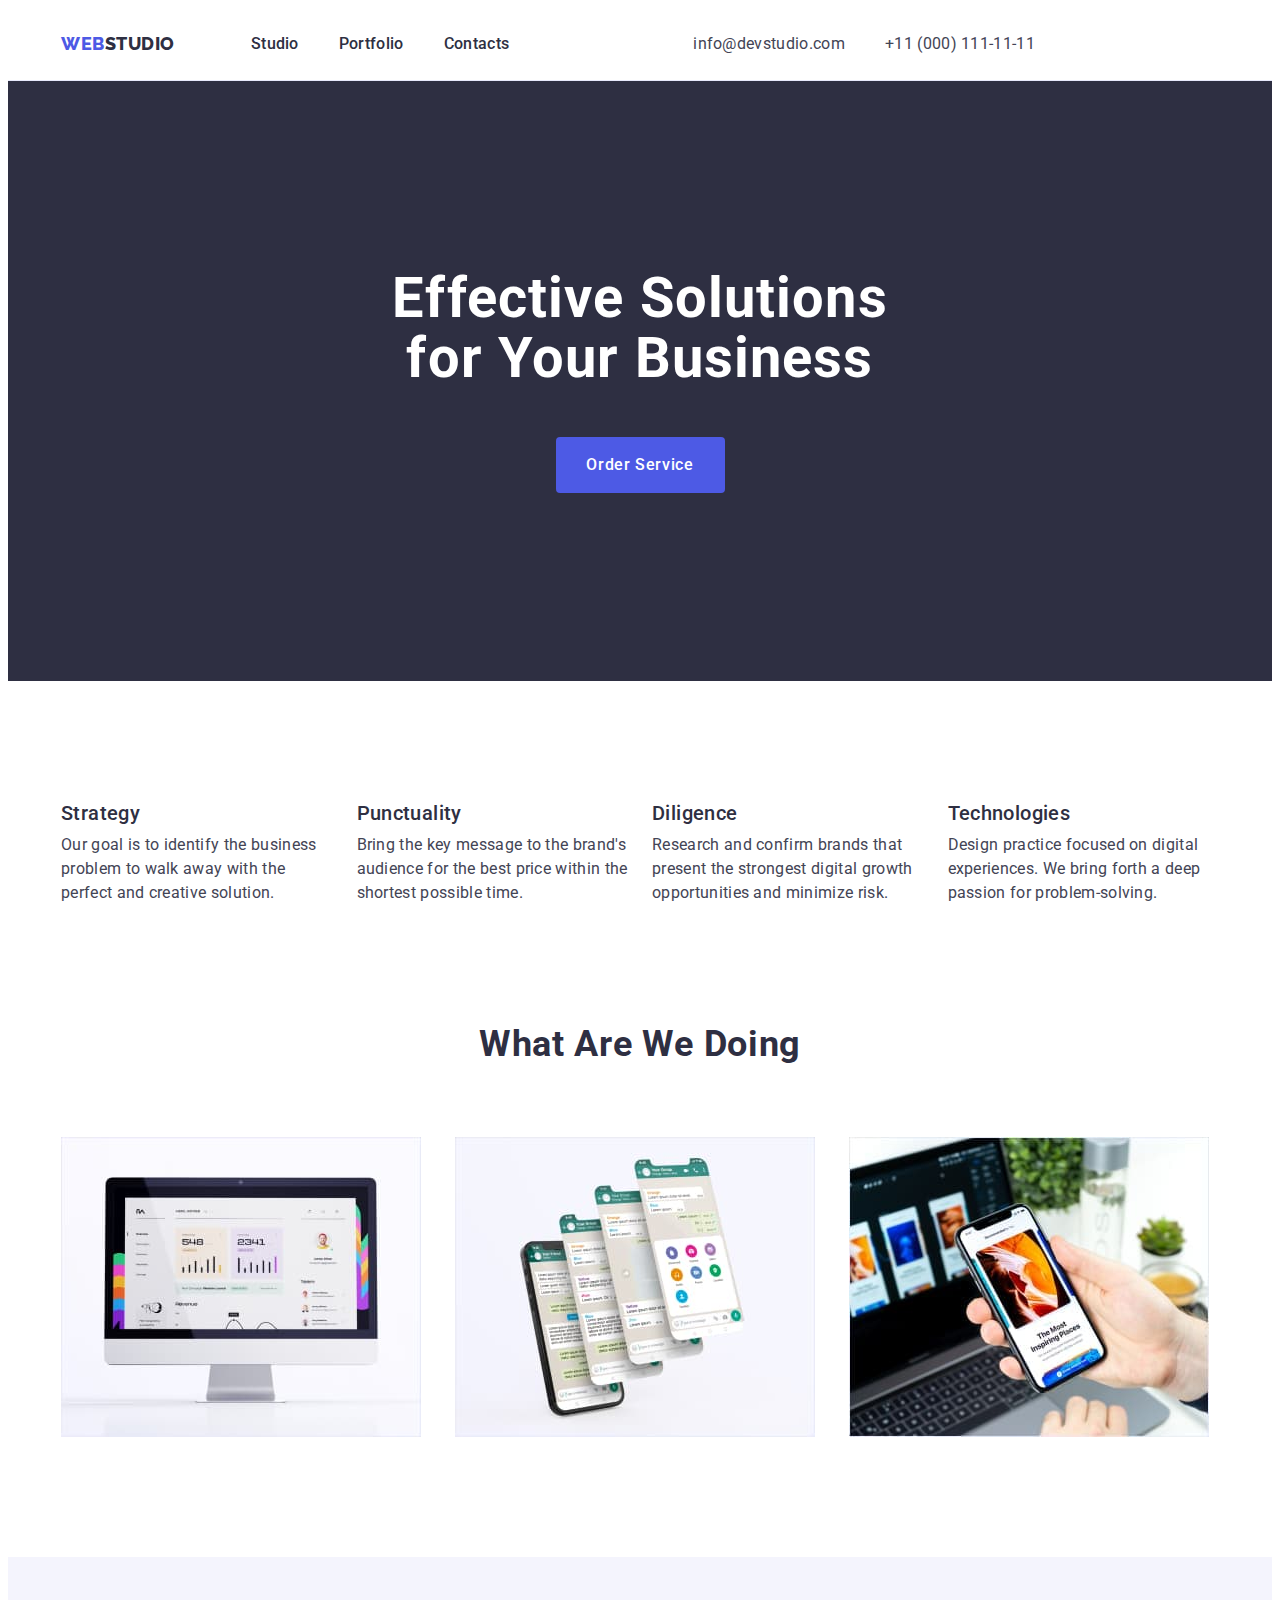
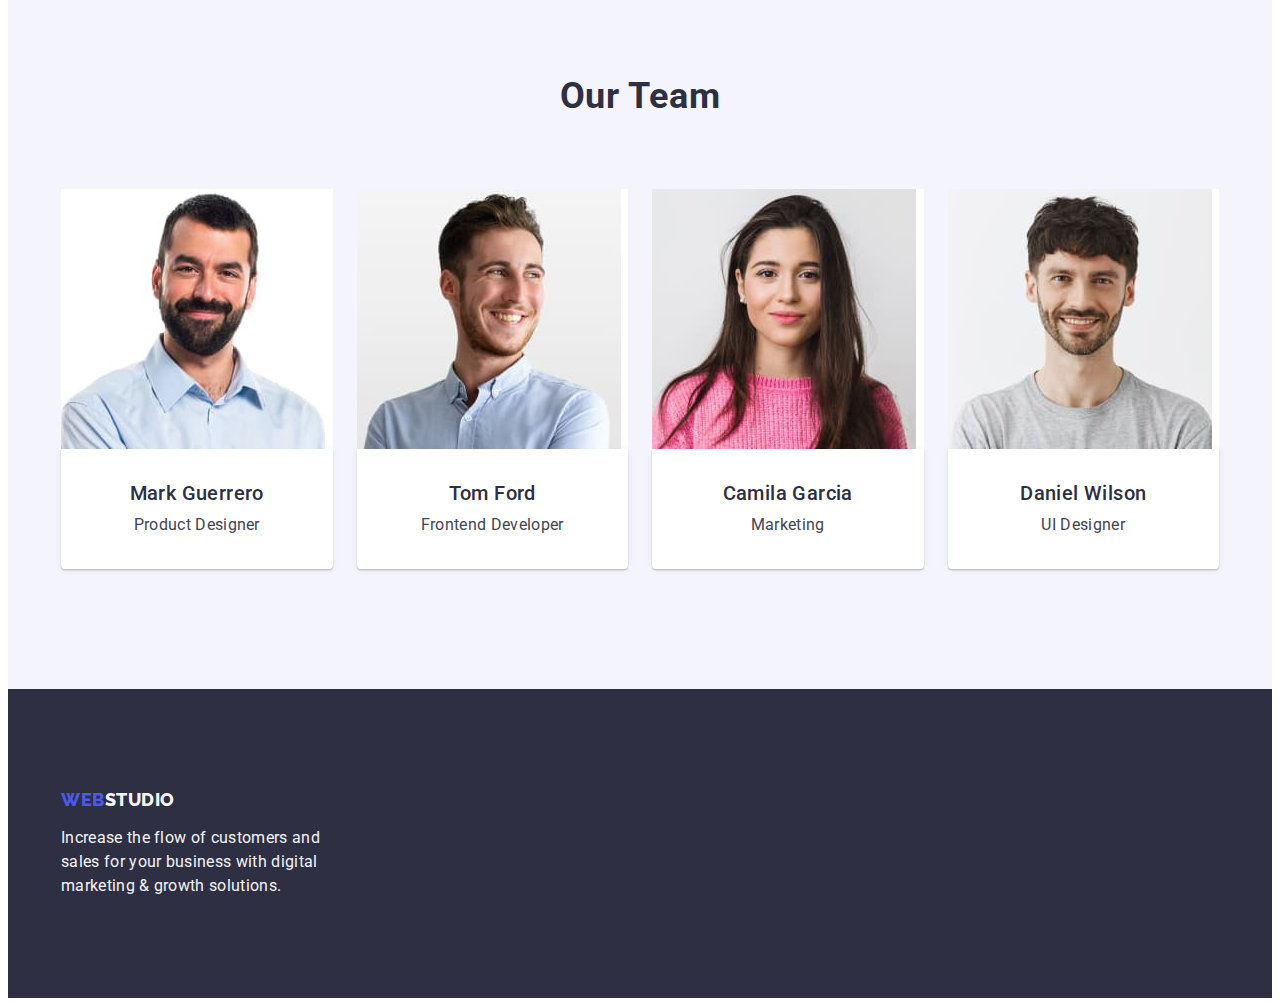
==== commit f192887e: "01-54" ====
--- a/index.html
+++ b/index.html
@@ -14,7 +14,6 @@
         integrity="sha512-4xo8blKMVCiXpTaLzQSLSw3KFOVPWhm/TRtuPVc4WG6kUgjH6J03IBuG7JZPkcWMxJ5huwaBpOpnwYElP/m6wg=="
         crossorigin="anonymous" referrerpolicy="no-referrer" />
     <link rel="stylesheet" href="./css/style.css">
-
 </head>
 
 <body>
@@ -26,14 +25,14 @@
                 <ul class="list menu-content">
                     <li><a href="./index.html" class="link nav-menu callout">Studio</a></li>
                     <li><a href="./portfolio.html" class="link nav-menu callout">Portfolio</a></li>
-                    <li class="zero"><a href="" class="link nav-menu callout">Contacts</a></li>
+                    <li><a href="" class="link nav-menu callout">Contacts</a></li>
 
                 </ul>
             </nav>
-            <address class="h-address">
-                <ul class="list contacts-content">
-                    <li><a href="mailto:info@devstudio.com" class="adress-item link">info@devstudio.com</a></li>
-                    <li class="zero"><a href="tel:+110001111111" class="adress-item link">+11 (000) 111-11-11</a>
+            <address class="h-address contacts-content">
+                <ul class="list inline">
+                    <li class=""><a href="mailto:info@devstudio.com" class="adress-item  link">info@devstudio.com</a></li>
+                    <li class=""><a href="tel:+110001111111" class="adress-item  link">+11 (000) 111-11-11</a>
                     </li>
                 </ul>
             </address>
@@ -42,7 +41,7 @@
     <main>
         <section class="solutions hero">
             <div class="container">
-                <h1 class="first-title text-title-1">Effective Solutions
+                <h1 class="eff-sol text-title">Effective Solutions
                     for Your Business</h1>
 
                 <button type="button" class="click bttn">Order Service</button>
@@ -113,26 +112,26 @@
                 <ul class="list pictures">
                     <li class="member avatar"><img src="./images/foto-1.jpg" alt="Product Designer" width="264">
                         <div class="card">
-                            <h3 class="points indent">Mark Guerrero</h3>
-                            <p class="point-text">Product Designer</p>
+                            <h3 class="points indent center">Mark Guerrero</h3>
+                            <p class="point-text center">Product Designer</p>
                         </div>
                     </li>
                     <li class="member  avatar"><img src="./images/foto-2.jpg" alt="Frontend Developer" width="264">
                         <div class="card">
-                            <h3 class="points indent">Tom Ford</h3>
-                            <p class="point-text">Frontend Developer</p>
+                            <h3 class="points indent center">Tom Ford</h3>
+                            <p class="point-text center">Frontend Developer</p>
                         </div>
                     </li>
                     <li class="member  avatar"><img src="./images/foto-3.jpg" alt="Marketing" width="264">
                         <div class="card">
-                            <h3 class="points indent">Camila Garcia</h3>
-                            <p class="point-text">Marketing</p>
+                            <h3 class="points indent center">Camila Garcia</h3>
+                            <p class="point-text center">Marketing</p>
                         </div>
                     </li>
                     <li class="member  avatar"><img src="./images/foto-4.jpg" alt="UI Designer" width="264">
                         <div class="card">
-                            <h3 class="points indent">Daniel Wilson</h3>
-                            <p class="point-text">UI Designer</p>
+                            <h3 class="points indent center">Daniel Wilson</h3>
+                            <p class="point-text center">UI Designer</p>
                         </div>
                     </li>
                 </ul>
@@ -141,18 +140,13 @@
     </main>
     <footer class="down down-cont">
         <div class="container">
-
-            <a href="./index.html" class="logo link mark">Web
-                <span class="down-logo">Studio</span>
-            </a>
+            <a href="./index.html" class="logo link mark">Web<span class="down-logo">Studio</span></a>
 
             <p class="down-par down-text">Increase the flow of customers and sales for your business with digital
-                marketing &
-                growth
-                solutions.</p>
+                marketing & growth solutions.
+            </p>
         </div>
     </footer>
-
 </body>
 
 </html>--- a/css/style.css
+++ b/css/style.css
@@ -70,12 +70,11 @@
     }
         .header-content {
             display: flex;
-            width: 1440px;
-            height: 72px;
-            justify-content: center;
             align-items: center;
-            flex-shrink: 0;
-            background: var(--white, #FFF);
+        }
+        .main-menu {
+            padding-top: 24px ;
+            padding-bottom: 24px;
         }
         .accent {
             border-bottom: 1px solid var(--cornflower,#E7E9FC);
@@ -87,18 +86,6 @@
          .logotype {
                 margin-right: 76px;
          }
-                 .logotype.logo {
-                    display: flex;
-                        width: 44px;
-                        flex-direction: column;
-                        justify-content: center;
-                 }
-                 .logotype.highlight {
-                                    display: flex;
-                                        width: 71px;
-                                        flex-direction: column;
-                                        justify-content: center;
-                                 }
                                  .callout{
                                     padding: 24px 0;
                                  }
@@ -108,15 +95,14 @@
 
          .menu-content {
                     display: inline-flex;
-                        align-items: flex-start;
                         gap: 40px;
-                    margin-left: 0;
-                    margin-right: 40px;
                  }
          .contacts-content {
+            margin: 0 auto;
+                 }
+                 .inline {
                     display: flex;
                     gap: 40px;
-
                  }
 
     .adress-item {
@@ -137,21 +123,10 @@
  }
 
  .hero {
-width: 1440px;
-    height: 600px;
     flex-shrink: 0;
     padding: 188px 0;
  }
- .text-title-1 {
-    display: flex;
-        width: 496px;
-        flex-direction: column;
-        flex-shrink: 0;
-        padding-top: 188px;
-        padding-bottom: 48px;
-        padding-left: 472px;
-        padding-right: 472px;
- }
+ 
  .bttn {
 min-width: 169px;
 display: block;
@@ -159,9 +134,11 @@
 border: none;
 background-color: var(--logo-color);
 border-radius: 4px;
+margin: 0 auto;
+margin-top: 48px;
  }
       
-     .first-title {
+     .eff-sol {
          color: var(--white, #FFF);
          text-align: center;
          font-size: 56px;
@@ -169,6 +146,7 @@
          letter-spacing: 0.02em;
         max-width: 496px;
         cursor: pointer;
+        margin: 0 auto;
         }
 .click {
                 background-color: #4D5AE5;
@@ -190,7 +168,6 @@
 
 
   .section {  
-    width: 1128px;
         padding: 120px 0;
   }
   .third-section {
@@ -210,7 +187,6 @@
             line-height: 1.2;
             letter-spacing: 0.02em;
             color: var(--main-color,#2E2F42);
-            text-align: center;
 }
 .indent {
     margin-bottom: 8px;
@@ -220,7 +196,6 @@
     line-height: 1.5;
     letter-spacing: 0.02em;
     color: var(--second-color,#434455);
-    text-align: center;
 }
 
 .title {
@@ -246,10 +221,10 @@
 }
 .card {
     border-radius: 0px 0px 4px 4px;
-        background: var(--white, #FFF);
-        box-shadow: 0px 2px 1px 0px rgba(46, 47, 66, 0.08), 0px 1px 1px 0px rgba(46, 47, 66, 0.16), 0px 1px 6px 0px rgba(46, 47, 66, 0.08);
-        padding: 32px 16px;
-        width: calc((100% - 72px) / 4);
+background: var(--white, #FFF);
+box-shadow: 0px 2px 1px 0px rgba(46, 47, 66, 0.08), 0px 1px 1px 0px rgba(46, 47, 66, 0.16), 0px 1px 6px 0px rgba(46, 47, 66, 0.08);
+       padding-top: 32px;
+       padding-bottom: 32px;
 }
 .avatar{
     width: calc((100% - 72px) / 4);
@@ -259,6 +234,9 @@
     background: var(--cloud, #F4F4FD);
     letter-spacing: 0.02em;
     color: var(--main-color,#2E2F42);
+}
+.center {
+    text-align: center;
 }
 .member {
     background-color: #FFFFFF;
@@ -287,18 +265,11 @@
     margin-bottom: 16px;
 }
 
-.logotype.down-logo {
-    display: flex;
-        width: 71px;
-        flex-direction: column;
-        justify-content: center;
-}
+
 .down-text {
-    display: flex;
         width: 264px;
         flex-direction: column;
         flex-shrink: 0;
-        padding-top: 19px;
 }
 .down-par {
     letter-spacing: 0.02em;
@@ -333,15 +304,15 @@
         justify-content: center;
         margin-bottom: 72px;
 }
-.type-01 {
+.type-b {
     padding: 12px 24px;
     border: 1px solid var(--cornflower);
     border-radius: 4px;
 }
-.type-01:focus {
+.type-b:focus {
     border: 1px solid transparent;
 }
-.type-01:hover {
+.type-b:hover {
     border: 1px solid transparent;
 }
 
